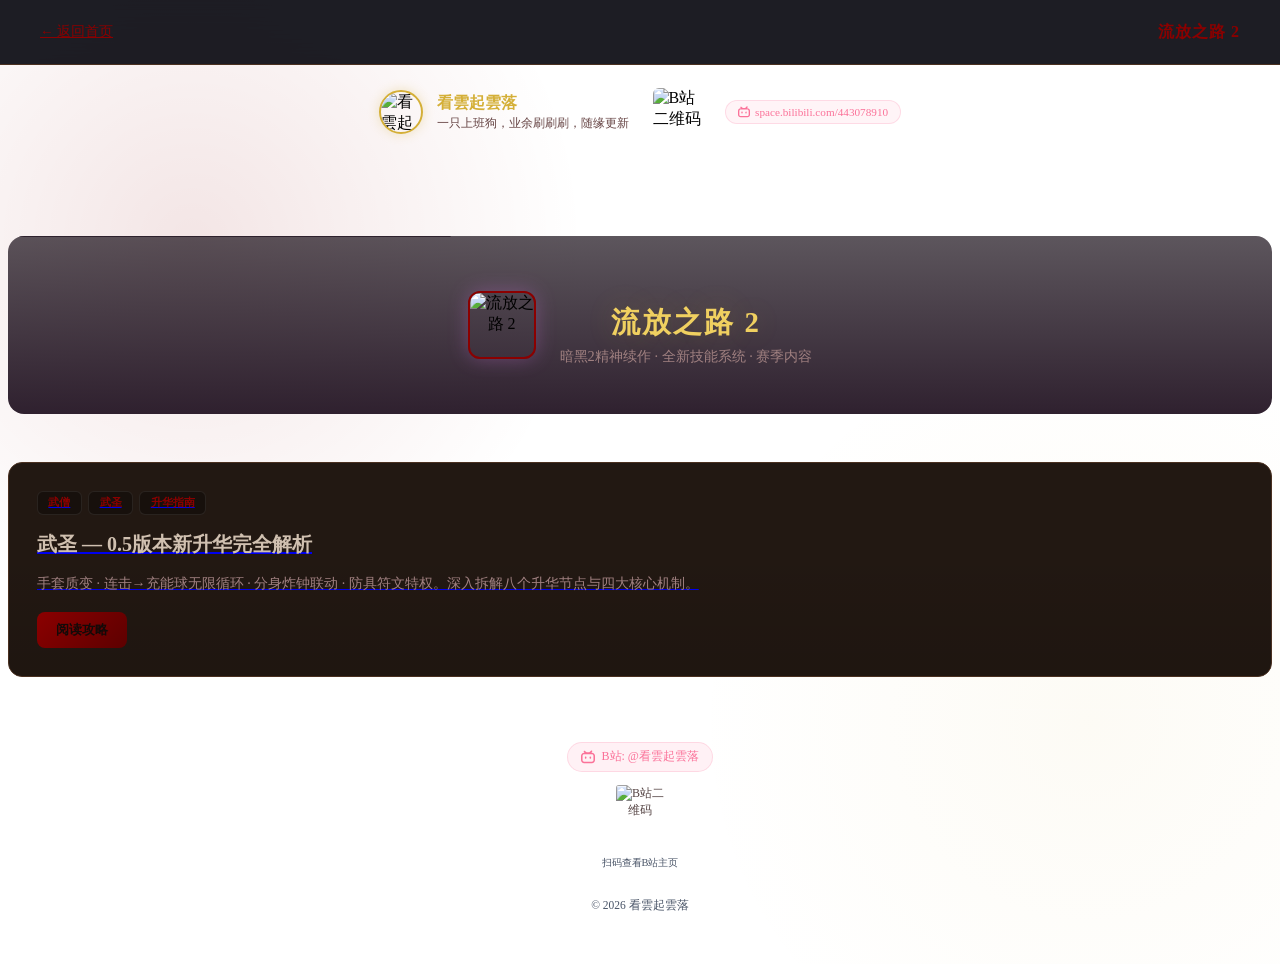
==== games/pathofexile2/index.html @ 9d2701ad "新增武圣升华攻略页面 + 宝石气泡提示系统 - 新增 martial-artist-ascendancy-guide.html：武圣（Martial Artist）   0.5版本新升华完全解析，含武" ====
<!DOCTYPE html>
<html lang="zh-CN">
<head>
  <meta charset="UTF-8">
  <meta name="viewport" content="width=device-width, initial-scale=1.0">
  <title>流放之路 2 - 游戏攻略指南</title>
  <link rel="stylesheet" href="../../assets/css/base.css">
  <link rel="stylesheet" href="../../assets/css/components.css">
  <link rel="stylesheet" href="../../assets/css/theme-pathofexile2.css">
  <style>
    .page-header {
      position: relative; overflow: hidden; padding: 3rem 2rem;
      background: linear-gradient(180deg, rgba(24,14,24,0.7) 0%, rgba(36,21,36,0.95) 100%);
    }
    .page-header::before {
      content: ''; position: absolute; inset: 0;
      background: url('../../assets/images/poe2_bg.jpg') center/cover no-repeat;
      opacity: 0.15; filter: blur(4px) saturate(1.2); z-index: 0;
    }
    .page-header::after {
      content: ''; position: absolute; inset: 0;
      background: linear-gradient(180deg, rgba(24,14,24,0.6) 0%, rgba(36,21,36,0.9) 100%); z-index: 1;
    }
    .page-header > * { position: relative; z-index: 2; }
    .page-header-content { display: flex; align-items: center; gap: 1.5rem; justify-content: center; }
    .header-logo {
      width: 64px; height: 64px; border-radius: 12px; overflow: hidden;
      border: 2px solid var(--accent); box-shadow: 0 0 20px rgba(216,120,232,0.3); flex-shrink: 0;
    }
    .header-logo img { width: 100%; height: 100%; object-fit: cover; }
    .page-header .profile-img { display: none; }
    .page-header h1 { font-size: 1.8rem; margin-bottom: 0.25rem; }
    @media (max-width: 480px) {
      .page-header-content { flex-direction: column; align-items: center; }
      .header-logo { width: 48px; height: 48px; }
    }
    .guide-card.locked { opacity: 0.5; border-style: dashed; cursor: not-allowed; position: relative; }
    .guide-card.locked .card-overlay {
      position: absolute; inset: 0; display: flex; align-items: center; justify-content: center;
      gap: 0.5rem; background: rgba(10,5,10,0.5); backdrop-filter: blur(2px); opacity: 0;
      transition: opacity 0.3s; z-index: 2; border-radius: 14px;
    }
    .guide-card.locked:hover .card-overlay { opacity: 1; }
    .guide-card.locked .card-overlay svg { width: 20px; height: 20px; stroke: #888; stroke-width: 1.5; fill: none; }
    .guide-card.locked .card-overlay span { font-size: 0.75rem; color: #888; font-weight: 500; letter-spacing: 1px; }
  
    /* Site header & footer */
    .footer {
      padding: 2rem 0; border-top: 1px solid var(--border-subtle, rgba(255,255,255,0.06));
      text-align: center; color: #554444; font-size: 0.75rem;
    }
    .footer-qr {
      width: 48px; height: 48px; border-radius: 6px;
      border: 1px solid rgba(255,255,255,0.08); object-fit: contain;
      background: #fff; padding: 2px; cursor: pointer; transition: all 0.2s;
    }
    .footer-qr:hover { transform: scale(1.1); box-shadow: 0 0 12px rgba(255,255,255,0.15); }
    .qr-preview-overlay {
      position: fixed; inset: 0; z-index: 2000;
      background: rgba(0,0,0,0.85);
      display: flex; align-items: center; justify-content: center;
      opacity: 0; visibility: hidden; transition: all 0.3s; cursor: pointer;
    }
    .qr-preview-overlay.open { opacity: 1; visibility: visible; }
    .qr-preview-overlay img {
      width: 200px; height: 200px; border-radius: 12px;
      background: #fff; padding: 10px;
      box-shadow: 0 0 40px rgba(0,0,0,0.5);
    }

</style>
</head>
<body>
  <nav class="top-nav">
    <div class="nav-inner">
      <a href="../../index.html" class="nav-back">&#x2190; 返回首页</a>
      <span class="nav-game-name">流放之路 2</span>
      <span class="nav-breadcrumb">首页 &gt; 流放之路 2</span>
    </div>
  </nav>

      <!-- 站点 Header -->
    <section class="site-header-section" style="padding:5rem 0 1rem;">
      <div class="container" style="display:flex;align-items:center;justify-content:center;gap:1.5rem;flex-wrap:wrap;">
        <div style="display:flex;align-items:center;gap:0.85rem;">
          <img src="../../mypic.jpg" alt="看雲起雲落" style="width:40px;height:40px;border-radius:50%;object-fit:cover;border:2px solid var(--gold);box-shadow:0 0 12px rgba(212,175,55,0.3);">
          <div>
            <div style="font-family:'Cinzel',serif;font-size:1rem;font-weight:700;color:var(--gold);">看雲起雲落</div>
            <div style="font-size:0.72rem;color:var(--text-muted);margin-top:0.1rem;">一只上班狗，业余刷刷刷，随缘更新</div>
          </div>
        </div>
        <img src="../../assets/images/my-bili-2pic.png" alt="B站二维码" style="width:48px;height:48px;border-radius:6px;cursor:pointer;transition:all 0.2s;" onclick="document.getElementById('qrPreview').classList.add('open')" title="扫码查看B站主页">
        <a href="https://space.bilibili.com/443078910" target="_blank" style="display:inline-flex;align-items:center;gap:0.35rem;padding:0.3rem 0.75rem;background:rgba(251,114,153,0.08);border:1px solid rgba(251,114,153,0.2);border-radius:100px;font-size:0.7rem;color:#fb7299;text-decoration:none;transition:all 0.2s;">
          <svg viewBox="0 0 24 24" width="12" height="12" fill="#fb7299"><path d="M17.813 4.653h.854c1.51.054 2.769.578 3.773 1.574 1.004.995 1.524 2.249 1.56 3.76v7.36c-.036 1.51-.556 2.769-1.56 3.773s-2.262 1.524-3.773 1.56H5.333c-1.51-.036-2.769-.556-3.773-1.56S.036 18.858 0 17.347v-7.36c.036-1.511.556-2.765 1.56-3.76 1.004-.996 2.262-1.52 3.773-1.574h.774l-1.174-1.12a1.234 1.234 0 0 1-.373-.906c0-.356.124-.658.373-.907l.027-.027c.267-.249.573-.373.92-.373.347 0 .653.124.92.373L9.653 3.84c.071.071.134.142.187.213h4.267a.836.836 0 0 1 .16-.213l2.853-2.747c.267-.249.573-.373.92-.373.347 0 .662.151.929.4.267.249.391.551.391.907 0 .355-.124.657-.373.906L17.813 4.653zM5.333 7.24c-.746.018-1.373.276-1.88.773-.506.498-.769 1.13-.786 1.894v7.52c.017.764.28 1.395.786 1.893.507.498 1.134.756 1.88.773h13.334c.746-.017 1.373-.275 1.88-.773.506-.498.769-1.129.786-1.893v-7.52c-.017-.765-.28-1.396-.786-1.894-.507-.497-1.134-.755-1.88-.773H5.333zM8 11.107c.373 0 .684.124.933.373.25.249.383.569.4.96v1.173c-.017.391-.15.711-.4.96-.249.25-.56.374-.933.374s-.684-.125-.933-.374c-.25-.249-.383-.569-.4-.96V12.44c.017-.391.15-.711.4-.96.249-.249.56-.373.933-.373zm8 0c.373 0 .684.124.933.373.25.249.383.569.4.96v1.173c-.017.391-.15.711-.4.96-.249.25-.56.374-.933.374s-.684-.125-.933-.374c-.25-.249-.383-.569-.4-.96V12.44c.017-.391.15-.711.4-.96.249-.249.56-.373.933.373z"/></svg>
          space.bilibili.com/443078910
        </a>
      </div>
    </section>

<main class="container page-content">
    <header class="page-header">
      <div class="page-header-content">
        <div class="header-logo">
          <img src="../../assets/images/poe2_logo.jpg" alt="流放之路 2">
        </div>
        <div>
          <h1>流放之路 2</h1>
          <p class="subtitle">暗黑2精神续作 · 全新技能系统 · 赛季内容</p>
        </div>
      </div>
    </header>

    <section class="guides-grid">
      <a href="martial-artist-ascendancy-guide.html" class="guide-card">
        <div class="tags"><span class="tag">武僧</span><span class="tag">武圣</span><span class="tag">升华指南</span></div>
        <h2>武圣 — 0.5版本新升华完全解析</h2>
        <p>手套质变 · 连击→充能球无限循环 · 分身炸钟联动 · 防具符文特权。深入拆解八个升华节点与四大核心机制。</p>
        <span class="btn"><span>阅读攻略</span></span>
      </a>
    </section>
    <!-- Footer -->
    <footer class="footer">
      <div class="container">
        <div style="display:flex;flex-direction:column;align-items:center;gap:0.6rem;">
          <a href="https://space.bilibili.com/443078910" target="_blank" style="display:inline-flex;align-items:center;gap:0.4rem;padding:0.35rem 0.85rem;background:rgba(251,114,153,0.1);border:1px solid rgba(251,114,153,0.2);border-radius:100px;font-size:0.75rem;color:#fb7299;text-decoration:none;transition:all 0.2s;">
            <svg viewBox="0 0 24 24" width="14" height="14" fill="#fb7299"><path d="M17.813 4.653h.854c1.51.054 2.769.578 3.773 1.574 1.004.995 1.524 2.249 1.56 3.76v7.36c-.036 1.51-.556 2.769-1.56 3.773s-2.262 1.524-3.773 1.56H5.333c-1.51-.036-2.769-.556-3.773-1.56S.036 18.858 0 17.347v-7.36c.036-1.511.556-2.765 1.56-3.76 1.004-.996 2.262-1.52 3.773-1.574h.774l-1.174-1.12a1.234 1.234 0 0 1-.373-.906c0-.356.124-.658.373-.907l.027-.027c.267-.249.573-.373.92-.373.347 0 .653.124.92.373L9.653 3.84c.071.071.134.142.187.213h4.267a.836.836 0 0 1 .16-.213l2.853-2.747c.267-.249.573-.373.92-.373.347 0 .662.151.929.4.267.249.391.551.391.907 0 .355-.124.657-.373.906L17.813 4.653zM5.333 7.24c-.746.018-1.373.276-1.88.773-.506.498-.769 1.13-.786 1.894v7.52c.017.764.28 1.395.786 1.893.507.498 1.134.756 1.88.773h13.334c.746-.017 1.373-.275 1.88-.773.506-.498.769-1.129.786-1.893v-7.52c-.017-.765-.28-1.396-.786-1.894-.507-.497-1.134-.755-1.88-.773H5.333zM8 11.107c.373 0 .684.124.933.373.25.249.383.569.4.96v1.173c-.017.391-.15.711-.4.96-.249.25-.56.374-.933.374s-.684-.125-.933-.374c-.25-.249-.383-.569-.4-.96V12.44c.017-.391.15-.711.4-.96.249-.249.56-.373.933-.373zm8 0c.373 0 .684.124.933.373.25.249.383.569.4.96v1.173c-.017.391-.15.711-.4.96-.249.25-.56.374-.933.374s-.684-.125-.933-.374c-.25-.249-.383-.569-.4-.96V12.44c.017-.391.15-.711.4-.96.249-.249.56-.373.933.373z"/></svg>
            B站: @看雲起雲落
          </a>
          <img src="../../assets/images/my-bili-2pic.png" alt="B站二维码" class="footer-qr" onclick="document.getElementById('qrPreview').classList.add('open')">
          <p style="font-size:0.65rem;color:#4a5568;">扫码查看B站主页</p>
          <p style="font-size:0.72rem;color:#4a5568;margin-top:0.5rem;">&copy; 2026 看雲起雲落</p>
        </div>
      </div>
    </footer>

    <!-- QR Code Preview -->
    <div class="qr-preview-overlay" id="qrPreview" onclick="this.classList.remove('open')">
      <img src="../../assets/images/my-bili-2pic.png" alt="B站二维码大图">
    </div>

</main>

  <script src="../../assets/js/main.js"></script>
</body>
</html>
---- assets/css/components.css ----
/**
 * components.css - 公共组件样式
 * @author 看雲起雲落
 */

/* ====== 顶部导航栏 ====== */
.top-nav {
  position: fixed;
  top: 0;
  left: 0;
  right: 0;
  z-index: 100;
  background: rgba(10, 10, 18, 0.92);
  backdrop-filter: blur(16px) saturate(180%);
  -webkit-backdrop-filter: blur(16px) saturate(180%);
  border-bottom: 1px solid var(--border-color);
  padding: 0 2rem;
  height: 64px;
  display: flex;
  align-items: center;
  transition: all 0.3s ease;
}

.top-nav.scrolled {
  background: rgba(10, 10, 18, 0.98);
  box-shadow: 0 2px 20px rgba(0, 0, 0, 0.4);
}

.nav-inner {
  max-width: 1200px;
  margin: 0 auto;
  width: 100%;
  display: flex;
  align-items: center;
  justify-content: space-between;
  gap: 1rem;
}

.nav-back {
  display: inline-flex;
  align-items: center;
  gap: 0.4rem;
  color: var(--accent);
  font-size: 0.85rem;
  font-weight: 500;
  transition: all 0.2s ease;
  white-space: nowrap;
}

.nav-back:hover {
  opacity: 0.75;
  transform: translateX(-2px);
}

.nav-game-name {
  font-family: 'Cinzel', serif;
  font-size: 1rem;
  font-weight: 700;
  color: var(--accent);
  letter-spacing: 1px;
}

.nav-breadcrumb {
  font-size: 0.75rem;
  color: var(--text-muted, #666);
  display: none;
  white-space: nowrap;
}

/* 页面主区域偏移 */
.page-content {
  padding-top: 84px;
}

/* ====== 页面头部 ====== */
.page-header {
  text-align: center;
  margin-bottom: 3rem;
  padding: 2.5rem 2rem;
  background: linear-gradient(180deg, transparent, rgba(0,0,0,0.15));
  border-radius: 16px;
  position: relative;
  overflow: hidden;
}

.page-header::before {
  content: '';
  position: absolute;
  top: 0;
  left: 50%;
  transform: translateX(-50%);
  width: 70%;
  height: 2px;
  background: linear-gradient(90deg, transparent, var(--accent), transparent);
}

.page-header::after {
  content: '';
  position: absolute;
  bottom: 0;
  left: 50%;
  transform: translateX(-50%);
  width: 70%;
  height: 1px;
  background: linear-gradient(90deg, transparent, var(--border-color), transparent);
}

.profile-img {
  width: 64px;
  height: 64px;
  border-radius: 50%;
  object-fit: cover;
  border: 2px solid var(--accent);
  margin: 0 auto 1rem;
  box-shadow: 0 0 15px var(--shadow-color);
  transition: all 0.3s ease;
}

.profile-img:hover {
  transform: scale(1.05);
  box-shadow: 0 0 25px var(--shadow-color);
}

.page-header h1 {
  font-size: 2.2rem;
  margin-bottom: 0.5rem;
  color: var(--accent);
  letter-spacing: 2px;
  text-shadow: 0 2px 10px var(--shadow-color);
}

.page-header .subtitle {
  font-size: 0.9rem;
  color: var(--text-secondary);
  max-width: 500px;
  margin: 0 auto;
}

/* ====== 返回链接 ====== */
.back-link {
  display: inline-flex;
  align-items: center;
  gap: 0.4rem;
  color: var(--accent);
  font-size: 0.85rem;
  font-weight: 500;
  margin-bottom: 1.5rem;
  transition: all 0.2s ease;
  padding: 0.3rem 0;
  border-bottom: 1px solid transparent;
}

.back-link:hover {
  border-bottom-color: var(--accent);
  transform: translateX(-3px);
}

/* ====== 面包屑导航 ====== */
.breadcrumb {
  font-size: 0.8rem;
  color: var(--text-muted, #666);
  margin-bottom: 1rem;
  display: flex;
  align-items: center;
  gap: 0.5rem;
}

.breadcrumb a {
  color: var(--accent);
  transition: color 0.2s;
}

.breadcrumb a:hover {
  color: var(--text-primary);
}

.breadcrumb .separator {
  color: var(--text-muted);
}

/* ====== 卡片网格 ====== */
.guides-grid {
  display: grid;
  grid-template-columns: repeat(auto-fit, minmax(320px, 1fr));
  gap: 1.5rem;
  margin-bottom: 2rem;
}

/* ====== 引导卡片 ====== */
.guide-card {
  display: block;
  background: var(--bg-card);
  border: 1px solid var(--border-color);
  border-radius: 14px;
  padding: 1.75rem;
  transition: all 0.35s cubic-bezier(0.4, 0, 0.2, 1);
  position: relative;
  overflow: hidden;
}

/* 卡片顶部渐变条 */
.guide-card::before {
  content: '';
  position: absolute;
  top: 0;
  left: 0;
  right: 0;
  height: 3px;
  background: linear-gradient(90deg, transparent, var(--accent), transparent);
  opacity: 0;
  transition: opacity 0.35s ease;
}

/* 卡片底部渐变 */
.guide-card::after {
  content: '';
  position: absolute;
  bottom: 0;
  left: 0;
  right: 0;
  height: 60%;
  background: linear-gradient(180deg, transparent, rgba(0,0,0,0.1));
  pointer-events: none;
}

.guide-card:hover {
  transform: translateY(-6px);
  border-color: var(--accent);
  box-shadow:
    0 12px 30px var(--shadow-color),
    0 0 0 1px var(--accent),
    inset 0 1px 0 rgba(255,255,255,0.05);
}

.guide-card:hover::before {
  opacity: 1;
}

.guide-card h2 {
  font-size: 1.25rem;
  margin-bottom: 0.6rem;
  color: var(--text-primary, #fff);
  transition: color 0.2s ease;
  position: relative;
  z-index: 1;
}

.guide-card:hover h2 {
  color: var(--accent);
}

.guide-card p {
  color: var(--text-secondary, #b0b0c0);
  font-size: 0.88rem;
  margin-bottom: 1rem;
  line-height: 1.7;
  position: relative;
  z-index: 1;
}

/* ====== 标签 ====== */
.tags {
  display: flex;
  flex-wrap: wrap;
  gap: 0.4rem;
  margin-bottom: 0.8rem;
  position: relative;
  z-index: 1;
}

.tag {
  display: inline-block;
  padding: 0.2rem 0.65rem;
  border-radius: 6px;
  font-size: 0.7rem;
  font-weight: 600;
  background: rgba(0, 0, 0, 0.3);
  color: var(--accent);
  border: 1px solid rgba(255, 255, 255, 0.08);
  transition: all 0.2s ease;
}

.tag:hover {
  background: var(--accent);
  color: var(--bg-main);
}

/* ====== 按钮 ====== */
.btn {
  display: inline-flex;
  align-items: center;
  justify-content: center;
  padding: 0.55rem 1.2rem;
  background: linear-gradient(135deg, var(--accent), var(--accent-dim));
  color: var(--bg-main);
  border-radius: 8px;
  font-weight: 600;
  font-size: 0.82rem;
  transition: all 0.25s ease;
  border: none;
  cursor: pointer;
  position: relative;
  z-index: 1;
  overflow: hidden;
}

.btn::before {
  content: '';
  position: absolute;
  inset: 0;
  background: linear-gradient(135deg, var(--accent-bright, var(--accent)), var(--accent));
  opacity: 0;
  transition: opacity 0.25s ease;
}

.btn:hover {
  transform: scale(1.05);
  box-shadow: 0 4px 15px var(--shadow-color);
}

.btn:hover::before {
  opacity: 1;
}

.btn span {
  position: relative;
  z-index: 1;
}

/* ====== 响应式 ====== */
@media (max-width: 768px) {
  .top-nav {
    padding: 0 1rem;
    height: 56px;
  }

  .nav-breadcrumb {
    display: none !important;
  }

  .nav-game-name {
    font-size: 0.9rem;
  }

  .page-content {
    padding-top: 76px;
  }

  .guides-grid {
    grid-template-columns: 1fr;
    gap: 1rem;
  }

  .guide-card {
    padding: 1.25rem;
  }

  .page-header {
    padding: 1.5rem 1rem;
    margin-bottom: 2rem;
  }

  .page-header h1 {
    font-size: 1.6rem;
  }

  .back-link {
    font-size: 0.8rem;
  }
}

@media (max-width: 480px) {
  .nav-inner {
    gap: 0.5rem;
  }

  .nav-game-name {
    font-size: 0.8rem;
    letter-spacing: 0;
  }

  .guide-card h2 {
    font-size: 1.1rem;
  }

  .guide-card p {
    font-size: 0.82rem;
  }
}

/* ====== POE2 内联工具提示 ====== */
.poe2-tt {
  display: inline;
  cursor: pointer;
  border-bottom: 1px dashed var(--tt-border, rgba(212,175,55,0.35));
  transition: all 0.2s;
  position: relative;
  --tt-color: var(--gold-bright, #F0D060);
  color: var(--tt-color);
}
.poe2-tt::before {
  content: '';
  position: absolute;
  left: 0;
  top: 50%;
  transform: translateY(-50%);
  width: 16px;
  height: 16px;
  border-radius: 50%;
  background-image: var(--tt-icon);
  background-size: cover;
  background-position: center;
  border: 1px solid var(--tt-border, rgba(212,175,55,0.3));
  flex-shrink: 0;
  display: none;
}
.poe2-tt[style*="--tt-icon"] {
  padding-left: 22px;
}
.poe2-tt[style*="--tt-icon"]::before {
  display: block;
}
.poe2-tt:hover {
  border-bottom-color: var(--tt-color);
}
span.poe2-tt[data-gem-class="gem_red"] { --tt-color: #E8A090; --tt-border: rgba(200,100,80,0.35); }
span.poe2-tt[data-gem-class="gem_green"] { --tt-color: #90D0A0; --tt-border: rgba(100,180,120,0.35); }
span.poe2-tt[data-gem-class="gem_blue"] { --tt-color: #90B8E0; --tt-border: rgba(100,150,200,0.35); }
span.poe2-tt[data-gem-class="gemitem"] { --tt-color: var(--gold-bright, #F0D060); --tt-border: rgba(212,175,55,0.35); }
span.poe2-tt:not([data-gem-class]) { --tt-color: var(--gold-bright, #F0D060); --tt-border: rgba(212,175,55,0.35); }

/* POE2 Tooltip Popup */
.poe2-tt-popup {
  position: fixed;
  z-index: 9999;
  width: 320px;
  padding: 14px 16px;
  background: rgba(18,10,8,0.97);
  border: 1px solid var(--gold-dim, #8B6B2F);
  border-radius: 6px;
  box-shadow: 0 8px 32px rgba(0,0,0,0.6);
  backdrop-filter: blur(8px);
  pointer-events: none;
  font-family: 'Noto Sans SC', 'Chakra Petch', sans-serif;
  font-size: 12.5px;
  line-height: 1.6;
  color: #C0B0A0;
}
.poe2-tt-popup .ptt-header {
  display: flex;
  align-items: center;
  gap: 10px;
  margin-bottom: 8px;
}
.poe2-tt-popup .ptt-icon {
  width: 44px;
  height: 44px;
  border-radius: 4px;
  object-fit: contain;
  border: 1px solid rgba(212,175,55,0.2);
  flex-shrink: 0;
}
.poe2-tt-popup .ptt-title {
  font-family: 'Cinzel', serif;
  font-size: 14px;
  font-weight: 600;
  color: var(--gold-bright, #F0D060);
  line-height: 1.2;
}
.poe2-tt-popup .ptt-gem-gem_red { color: #E08060; }
.poe2-tt-popup .ptt-gem-gem_green { color: #70C080; }
.poe2-tt-popup .ptt-gem-gem_blue { color: #70A8D0; }
.poe2-tt-popup .ptt-gem-gemitem { color: var(--gold-bright, #F0D060); }
.poe2-tt-popup .ptt-en {
  font-size: 11px;
  font-weight: 400;
  color: var(--text-dim, #A08080);
  display: block;
  margin-top: 1px;
}
.poe2-tt-popup .ptt-tags {
  font-size: 10.5px;
  color: #7f7f7f;
  letter-spacing: 1px;
  margin-bottom: 8px;
}
.poe2-tt-popup .ptt-desc {
  font-size: 11px;
  color: #baad85;
  margin-bottom: 6px;
  line-height: 1.6;
  padding: 6px 8px;
  background: rgba(255,255,255,0.03);
  border-radius: 4px;
}
.poe2-tt-popup .ptt-info {
  font-size: 11px;
  color: #8888ff;
  margin-bottom: 6px;
  line-height: 1.7;
  padding: 8px 10px;
  background: rgba(40,25,15,0.5);
  border-radius: 4px;
}
.poe2-tt-popup .ptt-subhead {
  font-size: 11px;
  font-weight: 600;
  color: #a09080;
  letter-spacing: 1px;
  margin-bottom: 4px;
  padding-bottom: 3px;
  border-bottom: 1px solid rgba(255,255,255,0.06);
}
.poe2-tt-popup .pti-line {
  padding: 1px 0;
  color: #8888ff;
}
.poe2-tt-popup .pti-line-white {
  padding: 1px 0;
  color: #B8A898;
}
.poe2-tt-popup .ptt-stats-block {
  margin-top: 4px;
  margin-bottom: 6px;
  padding: 6px 10px;
  background: rgba(0,0,0,0.2);
  border-radius: 4px;
}
.poe2-tt-popup .pti-label {
  display: inline-block;
  min-width: 60px;
  margin-right: 4px;
}
.poe2-tt-popup .ptt-quality {
  font-size: 11px;
  color: #8888ff;
  margin-bottom: 6px;
  padding: 8px 10px;
  background: rgba(40,25,15,0.5);
  border-radius: 4px;
  line-height: 1.7;
}
.poe2-tt-popup .ptt-quality .ptt-subhead {
  color: #a09080;
}
.poe2-tt-popup .ptt-quality .pti-line {
  color: #8888ff;
  padding: 1px 0;
}
.poe2-tt-popup .pti-num {
  color: #B8A898;
}
.poe2-tt-popup .ptt-type {
  font-size: 11px;
  color: var(--gold-dim, #8B6B2F);
  margin-bottom: 4px;
  font-weight: 500;
}
.poe2-tt-popup .ptt-requirement {
  font-size: 10px;
  color: var(--text-dim, #A08080);
  margin-bottom: 6px;
}
.poe2-tt-popup .ptt-grants {
  font-size: 11px;
  color: var(--blue, #4488AA);
  margin-bottom: 6px;
  padding: 4px 6px;
  background: rgba(68,102,136,0.08);
  border-radius: 3px;
}
.poe2-tt-popup .ptt-mod {
  font-size: 11.5px;
  padding: 2px 0;
  line-height: 1.5;
}
.poe2-tt-popup .ptt-implicit {
  color: var(--text-dim, #A08080);
  font-style: italic;
}
.poe2-tt-popup .ptt-explicit {
  color: #C0B0A0;
}
---- assets/css/theme-pathofexile2.css ----
/**
 * 流放之路 2 主题
 * 风格：暗黑史诗，赤红+暗金
 * @author 看雲起雲落
 */
:root {
  --bg-main: #120A08;
  --bg-card: #221812;
  --bg-hover: #2E2018;
  --text-primary: #D0C0B0;
  --text-secondary: #A08080;
  --text-muted: #664444;
  --accent: #8B0000;
  --accent-dim: #5D0000;
  --accent-bright: #C00000;
  --gold: #D4AF37;
  --gold-dim: #8B6B2F;
  --gold-bright: #F0D060;
  --border-color: #4A3020;
  --shadow-color: rgba(139, 0, 0, 0.35);
}

body {
  background-image:
    radial-gradient(circle at 15% 25%, rgba(139, 0, 0, 0.1) 0%, transparent 30%),
    radial-gradient(circle at 85% 75%, rgba(212, 175, 55, 0.05) 0%, transparent 30%);
}

.page-header h1 {
  color: var(--gold-bright);
  text-shadow: 0 0 30px rgba(212, 175, 55, 0.2);
}

.page-header::before {
  background: linear-gradient(90deg, transparent, var(--accent-dim), var(--accent), var(--accent-dim), transparent);
}
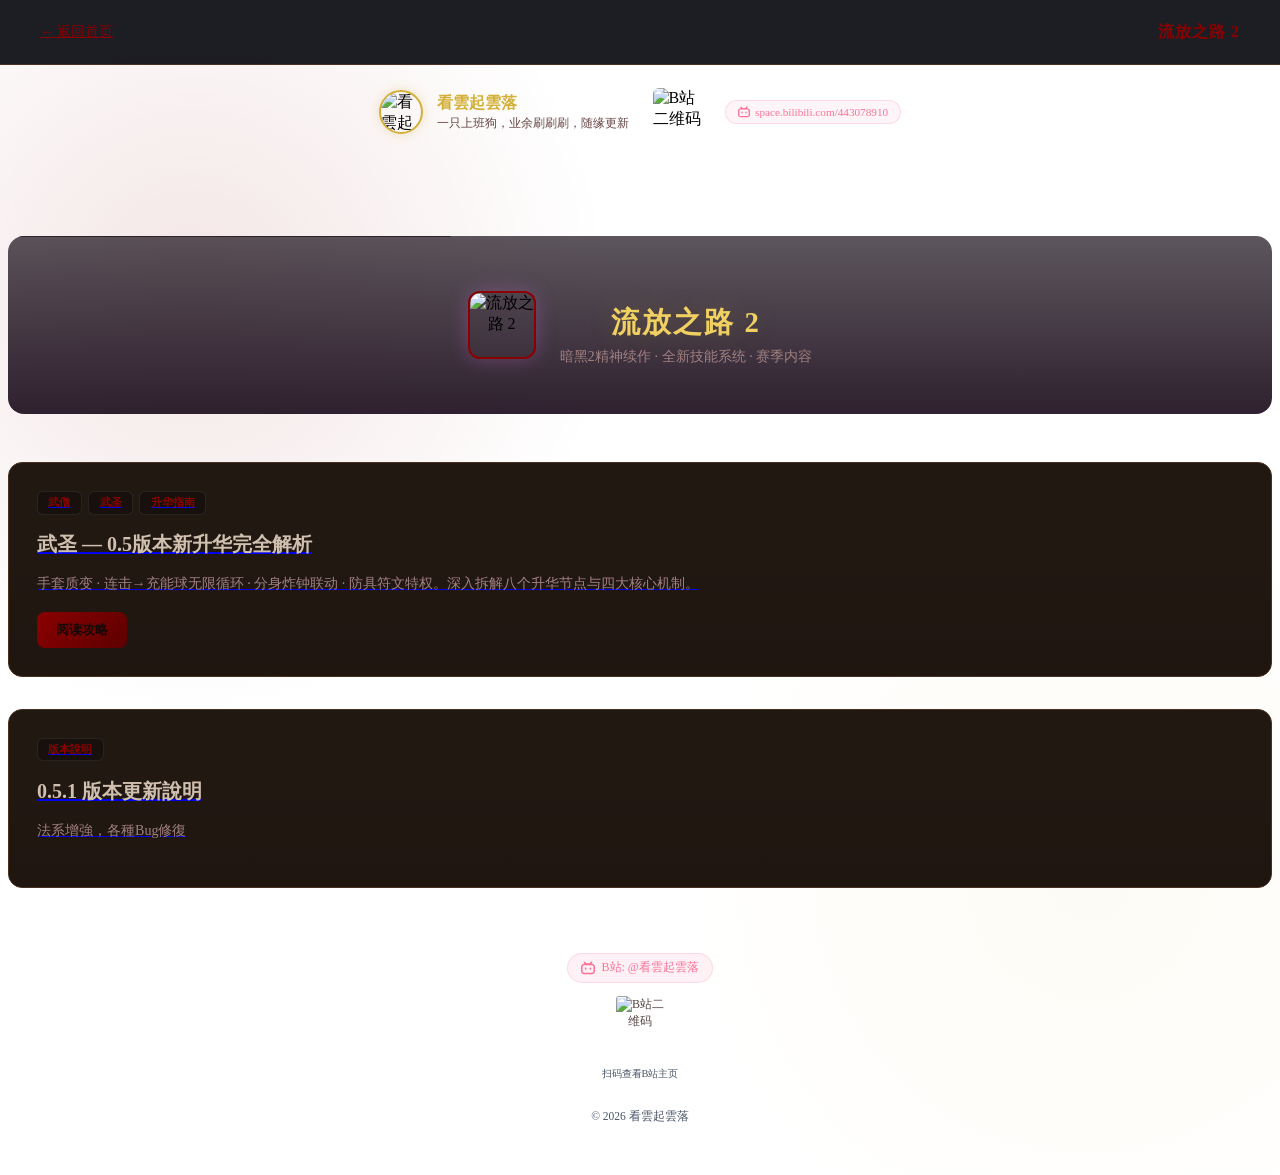
==== commit 11ef3743: "这里填写本次修改的简要说明" ====
--- a/games/pathofexile2/index.html
+++ b/games/pathofexile2/index.html
@@ -118,6 +118,13 @@
         <span class="btn"><span>阅读攻略</span></span>
       </a>
     </section>
+        <section class="guides-grid">
+      <a href="0.5.1 release notes.html" class="guide-card">
+        <div class="tags"><span class="tag">版本說明</span></div>
+        <h2>0.5.1 版本更新說明</h2>
+        <p>法系增強，各種Bug修復</p>
+      </a>
+    </section>
     <!-- Footer -->
     <footer class="footer">
       <div class="container">
